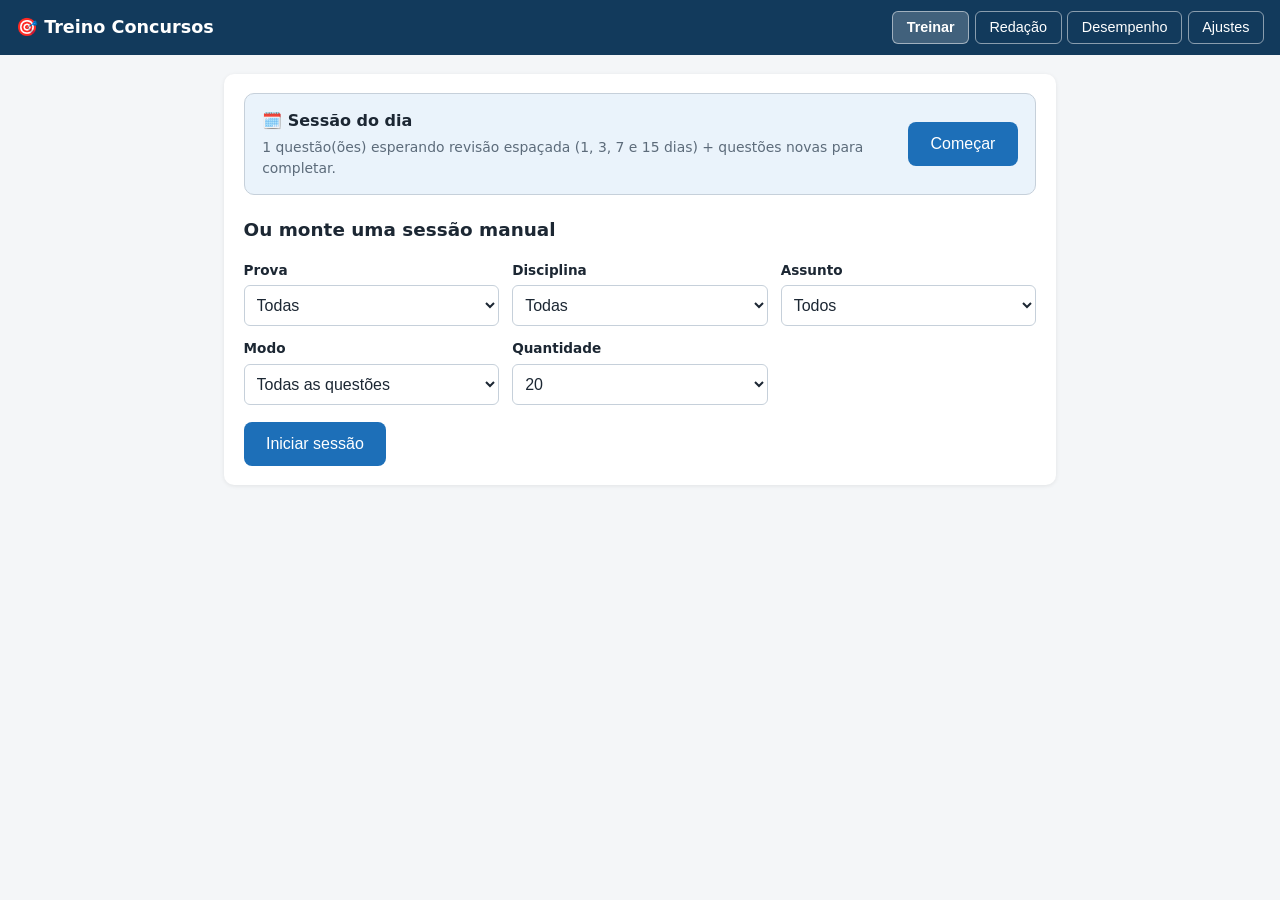
==== concurso-datalake/site/index.html @ 24bbb9ac "feat: add initial web app structure for Treino Concursos - Created index.html with main layout and n" ====
<!DOCTYPE html>
<html lang="pt-BR">
<head>
  <meta charset="utf-8">
  <meta name="viewport" content="width=device-width, initial-scale=1, viewport-fit=cover">
  <meta name="theme-color" content="#123a5c">
  <meta name="robots" content="noindex, nofollow">
  <title>Treino Concursos</title>
  <link rel="manifest" href="manifest.webmanifest">
  <link rel="apple-touch-icon" href="icone.png">
  <link rel="stylesheet" href="style.css">
</head>
<body>
  <header>
    <h1>🎯 Treino Concursos</h1>
    <nav>
      <button id="nav-treino" class="active">Treinar</button>
      <button id="nav-redacao">Redação</button>
      <button id="nav-stats">Desempenho</button>
      <button id="nav-ajustes">Ajustes</button>
    </nav>
  </header>

  <main>
    <!-- ===== carregando ===== -->
    <section id="tela-carregando">
      <p>Carregando o banco de questões…</p>
      <p class="dica">Na primeira vez leva alguns segundos. Depois fica salvo
        no celular e abre offline.</p>
    </section>

    <!-- ===== tela de filtros ===== -->
    <section id="tela-filtros" class="oculto">
      <div class="sessao-dia">
        <div>
          <strong>🗓️ Sessão do dia</strong>
          <p id="sd-info">Mistura automática: revisão espaçada das que você
            errou (1, 3, 7 e 15 dias) + questões novas.</p>
        </div>
        <button id="btn-sessao-dia" class="primario">Começar</button>
      </div>
      <h2>Ou monte uma sessão manual</h2>
      <div class="filtros">
        <label>Prova
          <select id="f-prova"><option value="">Todas</option></select>
        </label>
        <label>Disciplina
          <select id="f-disciplina"><option value="">Todas</option></select>
        </label>
        <label>Assunto
          <select id="f-assunto"><option value="">Todos</option></select>
        </label>
        <label>Modo
          <select id="f-modo">
            <option value="todas">Todas as questões</option>
            <option value="nao_respondidas">Só não respondidas</option>
            <option value="erradas">Só as que errei (última tentativa)</option>
          </select>
        </label>
        <label>Quantidade
          <select id="f-limit">
            <option>10</option><option selected>20</option>
            <option>50</option><option>100</option>
          </select>
        </label>
      </div>
      <button id="btn-iniciar" class="primario">Iniciar sessão</button>
      <p id="filtros-vazio" class="aviso oculto">Nenhuma questão encontrada com esses filtros.</p>
    </section>

    <!-- ===== tela de questão ===== -->
    <section id="tela-questao" class="oculto">
      <div id="q-progresso"></div>
      <div id="q-meta"></div>
      <p id="q-revisar" class="aviso oculto"></p>
      <details id="q-apoio" class="oculto">
        <summary>Texto de apoio</summary>
        <p id="q-apoio-texto"></p>
      </details>
      <div id="q-enunciado"></div>
      <div id="q-imagens"></div>
      <div id="q-alternativas"></div>
      <div id="q-feedback" class="oculto"></div>
      <div id="q-justificativa" class="oculto"></div>
      <div class="acoes">
        <button id="btn-proxima" class="primario oculto">Próxima →</button>
        <button id="btn-encerrar">Encerrar sessão</button>
      </div>
    </section>

    <!-- ===== fim de sessão ===== -->
    <section id="tela-fim" class="oculto">
      <h2>Sessão concluída</h2>
      <p id="fim-resumo"></p>
      <p id="fim-agenda" class="dica"></p>
      <button id="btn-nova" class="primario">Nova sessão</button>
    </section>

    <!-- ===== redação ===== -->
    <section id="tela-redacao" class="oculto">
      <div id="red-editor">
        <h2>Treino de redação — discursiva FCC</h2>
        <div class="filtros">
          <label>Tema
            <select id="red-tema"></select>
          </label>
        </div>
        <p id="red-comando" class="comando"></p>
        <div class="red-barra">
          <button id="red-timer-btn">▶ Cronômetro (60 min)</button>
          <span id="red-timer">60:00</span>
          <span id="red-contagem">0 palavras · ~0 linhas</span>
        </div>
        <textarea id="red-texto" rows="18"
          placeholder="Escreva aqui sua dissertação argumentativa (padrão FCC: 20 a 30 linhas)."></textarea>
        <div class="acoes">
          <button id="red-salvar" class="primario">Salvar redação</button>
        </div>
        <h3>Minhas redações</h3>
        <div class="rolagem">
          <table id="red-tabela">
            <thead>
              <tr><th>Data</th><th>Tema</th><th>Palavras</th><th>Nota</th></tr>
            </thead>
            <tbody></tbody>
          </table>
        </div>
        <p id="red-vazio" class="dica">Nenhuma redação salva ainda.</p>
      </div>
      <div id="red-view" class="oculto">
        <button id="red-voltar">← Voltar</button>
        <h3 id="red-view-tema"></h3>
        <pre id="red-view-texto"></pre>
        <div class="acoes">
          <button id="red-corrigir" class="primario">Corrigir com IA</button>
          <button id="red-apagar">Apagar</button>
        </div>
        <div id="red-view-correcao" class="oculto"></div>
      </div>
    </section>

    <!-- ===== desempenho ===== -->
    <section id="tela-stats" class="oculto">
      <h2>Desempenho</h2>
      <p id="stats-geral"></p>
      <p id="stats-revisao" class="dica"></p>
      <div class="rolagem">
        <table id="stats-tabela">
          <thead>
            <tr><th>Assunto</th><th>Tent.</th><th>Acertos</th><th>%</th></tr>
          </thead>
          <tbody></tbody>
        </table>
      </div>
    </section>

    <!-- ===== ajustes ===== -->
    <section id="tela-ajustes" class="oculto">
      <h2>Ajustes</h2>

      <h3>Backup do progresso</h3>
      <p class="dica">Seu histórico de respostas e as redações ficam salvos
        <strong>só neste aparelho</strong>. Se você limpar os dados do
        navegador, tudo se perde — exporte de vez em quando.</p>
      <p id="backup-resumo" class="dica"></p>
      <div class="acoes">
        <button id="btn-exportar" class="primario">Exportar backup</button>
        <button id="btn-importar">Importar backup</button>
        <input id="arquivo-importar" type="file" accept="application/json" class="oculto">
      </div>

      <h3>Correção de redação por IA</h3>
      <p class="dica">Opcional. Cole uma chave da API do Google Gemini
        (<a href="https://aistudio.google.com/apikey" target="_blank" rel="noopener">aistudio.google.com/apikey</a>).
        Ela fica guardada <strong>apenas neste celular</strong> e é usada
        direto do navegador para o Google — não passa por nenhum servidor deste
        site.</p>
      <label class="campo">Chave da API
        <input id="cfg-chave" type="password" placeholder="AIza..." autocomplete="off">
      </label>
      <div class="acoes">
        <button id="btn-salvar-chave" class="primario">Salvar chave</button>
        <button id="btn-limpar-chave">Remover</button>
      </div>
      <p id="cfg-status" class="dica"></p>

      <h3>Zerar histórico</h3>
      <p class="dica">Apaga todas as respostas e reinicia a repetição espaçada.
        As redações não são afetadas.</p>
      <div class="acoes">
        <button id="btn-zerar">Zerar respostas</button>
      </div>

      <h3>Sobre</h3>
      <p id="sobre-info" class="dica"></p>
    </section>
  </main>

  <script src="app.js"></script>
</body>
</html>
---- concurso-datalake/site/style.css ----
/* Treino Concursos — layout pensado primeiro para o celular. */

:root {
  --fundo: #f4f6f8;
  --papel: #fff;
  --texto: #1c2733;
  --suave: #5c6b7a;
  --borda: #d4dde5;
  --borda-forte: #c6d0da;
  --azul: #1d6fb8;
  --azul-escuro: #123a5c;
  --azul-claro: #eaf3fb;
  --cinza-btn: #eef2f5;
  --ok-fundo: #e2f5e5;
  --ok-borda: #2e9e44;
  --ok-texto: #1d7a31;
  --erro-fundo: #fbe4e4;
  --erro-borda: #cc3b3b;
  --erro-texto: #a32626;
  --aviso-fundo: #fff6df;
  --aviso-borda: #e6c765;
  --sombra: 0 1px 4px rgba(0, 0, 0, 0.08);
}

@media (prefers-color-scheme: dark) {
  :root {
    --fundo: #0f1720;
    --papel: #172230;
    --texto: #e6edf4;
    --suave: #9aabbd;
    --borda: #2c3c4e;
    --borda-forte: #3a4c60;
    --azul: #4a9be0;
    --azul-escuro: #0d2438;
    --azul-claro: #17304a;
    --cinza-btn: #22303f;
    --ok-fundo: #16351f;
    --ok-borda: #3f9c52;
    --ok-texto: #7fd694;
    --erro-fundo: #3a1d1d;
    --erro-borda: #c9524f;
    --erro-texto: #f0a3a1;
    --aviso-fundo: #3a3220;
    --aviso-borda: #8a7434;
    --sombra: 0 1px 4px rgba(0, 0, 0, 0.4);
  }
}

* { box-sizing: border-box; }

body {
  margin: 0;
  font-family: system-ui, -apple-system, "Segoe UI", sans-serif;
  background: var(--fundo);
  color: var(--texto);
  line-height: 1.55;
  -webkit-text-size-adjust: 100%;
}

header {
  background: var(--azul-escuro);
  color: #fff;
  padding: 0.7rem 1rem;
  padding-top: max(0.7rem, env(safe-area-inset-top));
  display: flex;
  align-items: center;
  justify-content: space-between;
  flex-wrap: wrap;
  gap: 0.5rem;
  position: sticky;
  top: 0;
  z-index: 10;
}
header h1 { font-size: 1.1rem; margin: 0; }
nav { display: flex; gap: 0.35rem; flex-wrap: wrap; }
nav button {
  background: transparent;
  border: 1px solid rgba(255, 255, 255, 0.5);
  color: #fff;
  padding: 0.45rem 0.85rem;
  border-radius: 6px;
  font-size: 0.9rem;
  cursor: pointer;
}
nav button.active { background: rgba(255, 255, 255, 0.2); font-weight: 600; }

main {
  max-width: 860px;
  margin: 1.2rem auto;
  padding: 0 0.9rem;
  padding-bottom: max(1.2rem, env(safe-area-inset-bottom));
}
section {
  background: var(--papel);
  border-radius: 10px;
  padding: 1.2rem;
  box-shadow: var(--sombra);
}
h2 { font-size: 1.15rem; margin-top: 0; }
h3 { font-size: 1rem; margin-bottom: 0.3rem; }
.oculto { display: none !important; }
.dica { font-size: 0.85rem; color: var(--suave); }
a { color: var(--azul); }

.filtros {
  display: grid;
  grid-template-columns: repeat(auto-fit, minmax(200px, 1fr));
  gap: 0.8rem;
  margin-bottom: 1.1rem;
}
label.campo, .filtros label {
  display: flex;
  flex-direction: column;
  font-size: 0.85rem;
  font-weight: 600;
  gap: 0.3rem;
}
.filtros select, label.campo input {
  padding: 0.6rem 0.5rem;
  border: 1px solid var(--borda-forte);
  border-radius: 6px;
  font-size: 1rem;             /* 16px evita o zoom automático no iOS */
  background: var(--papel);
  color: var(--texto);
  max-width: 100%;
}

button.primario {
  background: var(--azul);
  color: #fff;
  border: none;
  padding: 0.7rem 1.4rem;
  border-radius: 8px;
  font-size: 1rem;
  min-height: 44px;            /* alvo de toque confortável */
  cursor: pointer;
}
button.primario:hover { filter: brightness(1.08); }
.acoes {
  margin-top: 1.1rem;
  display: flex;
  gap: 0.7rem;
  flex-wrap: wrap;
}
.acoes button:not(.primario), #red-voltar, .red-barra button {
  background: var(--cinza-btn);
  border: 1px solid var(--borda-forte);
  color: var(--texto);
  border-radius: 8px;
  padding: 0.7rem 1.1rem;
  min-height: 44px;
  font-size: 0.95rem;
  cursor: pointer;
}

#q-progresso { font-size: 0.85rem; color: var(--suave); margin-bottom: 0.3rem; }
#q-meta {
  font-size: 0.85rem;
  color: var(--azul);
  font-weight: 600;
  margin-bottom: 0.8rem;
}
#q-enunciado { white-space: pre-wrap; margin-bottom: 1.1rem; overflow-wrap: break-word; }
#q-imagens img {
  display: block;
  max-width: 100%;
  height: auto;
  border: 1px solid var(--borda);
  border-radius: 8px;
  margin-bottom: 0.8rem;
  background: #fff;            /* recorte do PDF é preto no branco */
}
#q-apoio { margin-bottom: 1rem; font-size: 0.92rem; }
#q-apoio summary { cursor: pointer; font-weight: 600; padding: 0.4rem 0; }
#q-apoio-texto { white-space: pre-wrap; overflow-wrap: break-word; }

.alternativa {
  display: block;
  width: 100%;
  text-align: left;
  background: var(--fundo);
  border: 1px solid var(--borda);
  color: var(--texto);
  border-radius: 8px;
  padding: 0.8rem 0.9rem;
  margin-bottom: 0.55rem;
  min-height: 44px;
  cursor: pointer;
  font-size: 0.98rem;
  line-height: 1.5;
  overflow-wrap: break-word;
}
.alternativa:hover:not(:disabled) { border-color: var(--azul); }
.alternativa:disabled { cursor: default; opacity: 0.9; }
.alternativa.certa { background: var(--ok-fundo); border-color: var(--ok-borda); }
.alternativa.errada { background: var(--erro-fundo); border-color: var(--erro-borda); }
.alternativa .letra { font-weight: 700; margin-right: 0.5rem; }
/* alternativa que só existe no recorte do PDF: o botão é a própria letra */
.alternativa.so-letra {
  display: inline-block;
  width: auto;
  min-width: 4.2rem;
  text-align: center;
  margin-right: 0.5rem;
}
.alternativa.so-letra .letra { margin-right: 0; }

#q-feedback {
  margin-top: 0.8rem;
  font-weight: 700;
  padding: 0.7rem 1rem;
  border-radius: 8px;
}
#q-feedback.ok { background: var(--ok-fundo); color: var(--ok-texto); }
#q-feedback.erro { background: var(--erro-fundo); color: var(--erro-texto); }

#q-justificativa, #red-view-correcao {
  margin-top: 0.6rem;
  padding: 0.85rem 1rem;
  background: var(--azul-claro);
  border-left: 4px solid var(--azul);
  border-radius: 6px;
  font-size: 0.93rem;
  white-space: pre-wrap;
  overflow-wrap: break-word;
}

.aviso {
  background: var(--aviso-fundo);
  border: 1px solid var(--aviso-borda);
  padding: 0.6rem 0.9rem;
  border-radius: 8px;
  font-size: 0.9rem;
}

/* sessão do dia */
.sessao-dia {
  display: flex;
  align-items: center;
  justify-content: space-between;
  gap: 1rem;
  background: var(--azul-claro);
  border: 1px solid var(--borda-forte);
  border-radius: 10px;
  padding: 0.9rem 1.1rem;
  margin-bottom: 1.3rem;
}
.sessao-dia p { margin: 0.2rem 0 0; font-size: 0.87rem; color: var(--suave); }
.sessao-dia button { flex-shrink: 0; }

/* redação */
.comando {
  background: var(--fundo);
  border: 1px solid var(--borda);
  border-radius: 8px;
  padding: 0.8rem 1rem;
  font-size: 0.93rem;
}
.red-barra {
  display: flex;
  align-items: center;
  gap: 0.8rem;
  margin: 0.8rem 0 0.5rem;
  flex-wrap: wrap;
}
#red-timer { font-weight: 700; font-variant-numeric: tabular-nums; font-size: 1.05rem; }
#red-contagem { color: var(--suave); font-size: 0.87rem; margin-left: auto; }
#red-texto {
  width: 100%;
  border: 1px solid var(--borda-forte);
  border-radius: 8px;
  padding: 0.8rem;
  font-size: 1rem;
  font-family: Georgia, "Times New Roman", serif;
  line-height: 1.7;
  resize: vertical;
  background: var(--papel);
  color: var(--texto);
}
#red-view-texto {
  white-space: pre-wrap;
  overflow-wrap: break-word;
  font-family: Georgia, serif;
  background: var(--fundo);
  border: 1px solid var(--borda);
  border-radius: 8px;
  padding: 1rem;
  font-size: 0.95rem;
}
#red-voltar { margin-bottom: 0.8rem; }

/* tabelas: rolam sozinhas em vez de estourar a largura da tela */
.rolagem { overflow-x: auto; -webkit-overflow-scrolling: touch; }
table { width: 100%; border-collapse: collapse; margin-top: 0.6rem; }
th, td {
  padding: 0.55rem 0.6rem;
  border-bottom: 1px solid var(--borda);
  text-align: left;
  font-size: 0.9rem;
}
.red-linha { cursor: pointer; }
.red-linha:hover { background: var(--azul-claro); }
#stats-tabela td:nth-child(n+2), #stats-tabela th:nth-child(n+2),
#red-tabela td:nth-child(n+3), #red-tabela th:nth-child(n+3) { text-align: right; }
.pct-baixa { color: var(--erro-texto); font-weight: 700; }
.pct-media { color: #a8761a; font-weight: 700; }
.pct-alta { color: var(--ok-texto); font-weight: 700; }

@media (prefers-color-scheme: dark) {
  .pct-media { color: #d8ab52; }
}

/* ---------- telas estreitas ---------- */
@media (max-width: 640px) {
  header { padding: 0.6rem 0.8rem; }
  header h1 { font-size: 1rem; width: 100%; }
  nav { width: 100%; }
  nav button { flex: 1; padding: 0.5rem 0.4rem; font-size: 0.85rem; }
  main { margin: 0.8rem auto; padding: 0 0.6rem; }
  section { padding: 0.9rem; border-radius: 8px; }
  .filtros { grid-template-columns: 1fr; gap: 0.7rem; }
  .sessao-dia { flex-direction: column; align-items: stretch; text-align: left; }
  .sessao-dia button { width: 100%; }
  .acoes { flex-direction: column; }
  .acoes button { width: 100%; }
  button.primario { width: 100%; }
  #btn-iniciar { width: 100%; }
  #red-contagem { margin-left: 0; width: 100%; }
  .alternativa { font-size: 0.95rem; padding: 0.75rem 0.8rem; }
  th, td { font-size: 0.85rem; padding: 0.45rem 0.4rem; }
}
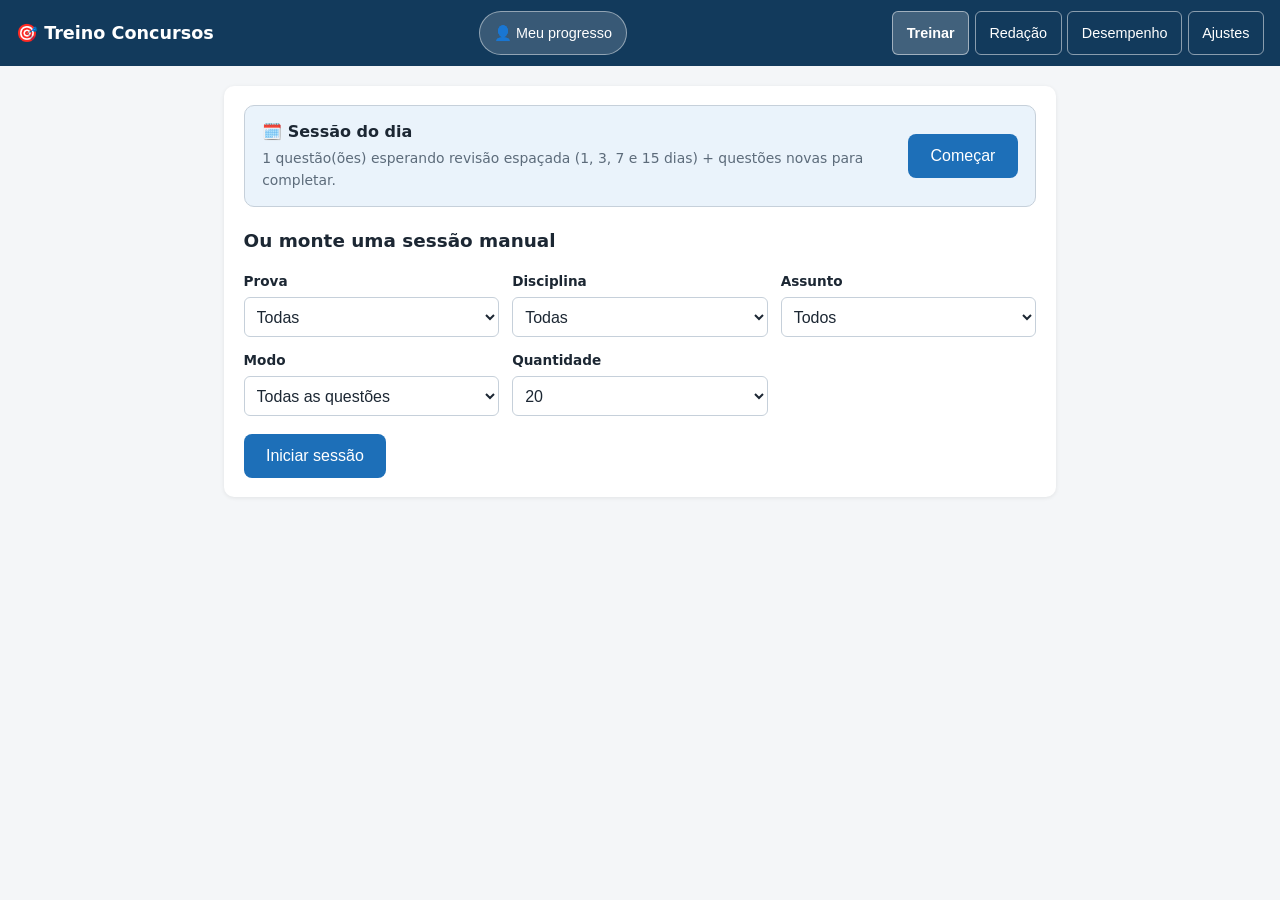
==== commit acf7eaad: "Adiciona a prova do INSS 2022 (certo/errado) e perfis por usuario no site Extrator ganha o estilo `c" ====
--- a/concurso-datalake/site/index.html
+++ b/concurso-datalake/site/index.html
@@ -13,6 +13,7 @@
 <body>
   <header>
     <h1>🎯 Treino Concursos</h1>
+    <button id="perfil-chip" title="Trocar de perfil">👤</button>
     <nav>
       <button id="nav-treino" class="active">Treinar</button>
       <button id="nav-redacao">Redação</button>
@@ -154,9 +155,37 @@
       </div>
     </section>
 
+    <!-- ===== perfis ===== -->
+    <section id="tela-perfis" class="oculto">
+      <h2>Quem está estudando?</h2>
+      <p class="dica">Cada perfil tem o próprio histórico de respostas, a
+        própria repetição espaçada e as próprias redações. Tudo fica
+        <strong>neste aparelho</strong>: o progresso não acompanha você em
+        outro celular ou no PC.</p>
+
+      <div id="perfis-lista"></div>
+
+      <h3>Criar um perfil</h3>
+      <label class="campo">Nome
+        <input id="perfil-novo-nome" type="text" maxlength="40"
+               placeholder="Ex.: Maria" autocomplete="off">
+      </label>
+      <div class="acoes">
+        <button id="perfil-criar" class="primario">Criar perfil</button>
+        <button id="perfil-voltar">Voltar</button>
+      </div>
+    </section>
+
     <!-- ===== ajustes ===== -->
     <section id="tela-ajustes" class="oculto">
       <h2>Ajustes</h2>
+
+      <h3>Perfil</h3>
+      <p class="dica">O site tem uma senha só, compartilhada. Os perfis
+        separam o progresso de cada pessoa dentro deste aparelho.</p>
+      <div class="acoes">
+        <button id="btn-perfis" class="primario">Trocar ou criar perfil</button>
+      </div>
 
       <h3>Backup do progresso</h3>
       <p class="dica">Seu histórico de respostas e as redações ficam salvos
--- a/concurso-datalake/site/style.css
+++ b/concurso-datalake/site/style.css
@@ -80,9 +80,58 @@
   padding: 0.45rem 0.85rem;
   border-radius: 6px;
   font-size: 0.9rem;
+  min-height: 44px;            /* alvo de toque: dedo em ônibus balançando */
   cursor: pointer;
 }
 nav button.active { background: rgba(255, 255, 255, 0.2); font-weight: 600; }
+
+/* quem está estudando agora: fica sempre visível no cabeçalho, porque num
+   aparelho compartilhado responder no perfil errado é o erro fácil de cometer */
+#perfil-chip {
+  background: rgba(255, 255, 255, 0.16);
+  border: 1px solid rgba(255, 255, 255, 0.45);
+  color: #fff;
+  border-radius: 999px;
+  padding: 0.4rem 0.9rem;
+  font-size: 0.9rem;
+  min-height: 44px;
+  max-width: 45vw;
+  overflow: hidden;
+  text-overflow: ellipsis;
+  white-space: nowrap;
+  cursor: pointer;
+}
+#perfil-chip:hover { background: rgba(255, 255, 255, 0.28); }
+
+.perfil {
+  display: flex;
+  align-items: center;
+  justify-content: space-between;
+  flex-wrap: wrap;
+  gap: 0.7rem;
+  border: 1px solid var(--borda-forte);
+  border-radius: 8px;
+  padding: 0.7rem 0.9rem;
+  margin-bottom: 0.6rem;
+}
+.perfil.atual { border-color: var(--azul); background: var(--azul-claro); }
+.perfil-info { display: flex; flex-direction: column; gap: 0.15rem; }
+.perfil-acoes { display: flex; gap: 0.5rem; flex-wrap: wrap; }
+.perfil-acoes button {
+  background: var(--cinza-btn);
+  border: 1px solid var(--borda-forte);
+  color: var(--texto);
+  border-radius: 8px;
+  padding: 0.55rem 0.9rem;
+  min-height: 44px;
+  font-size: 0.9rem;
+  cursor: pointer;
+}
+.perfil-acoes button.primario {
+  background: var(--azul);
+  color: #fff;
+  border: none;
+}
 
 main {
   max-width: 860px;
@@ -95,6 +144,7 @@
   border-radius: 10px;
   padding: 1.2rem;
   box-shadow: var(--sombra);
+  overflow-wrap: break-word;   /* rede de segurança: nada vaza a caixa */
 }
 h2 { font-size: 1.15rem; margin-top: 0; }
 h3 { font-size: 1rem; margin-bottom: 0.3rem; }
@@ -114,6 +164,9 @@
   font-size: 0.85rem;
   font-weight: 600;
   gap: 0.3rem;
+  /* sem isto o item de grid não encolhe abaixo do conteúdo (min-width: auto)
+     e um nome de prova longo estoura a largura da tela no celular */
+  min-width: 0;
 }
 .filtros select, label.campo input {
   padding: 0.6rem 0.5rem;
@@ -122,7 +175,10 @@
   font-size: 1rem;             /* 16px evita o zoom automático no iOS */
   background: var(--papel);
   color: var(--texto);
+  width: 100%;
+  min-width: 0;
   max-width: 100%;
+  text-overflow: ellipsis;
 }
 
 button.primario {
@@ -159,6 +215,7 @@
   color: var(--azul);
   font-weight: 600;
   margin-bottom: 0.8rem;
+  overflow-wrap: break-word;   /* assunto longo quebra em vez de vazar */
 }
 #q-enunciado { white-space: pre-wrap; margin-bottom: 1.1rem; overflow-wrap: break-word; }
 #q-imagens img {
@@ -315,7 +372,7 @@
   header { padding: 0.6rem 0.8rem; }
   header h1 { font-size: 1rem; width: 100%; }
   nav { width: 100%; }
-  nav button { flex: 1; padding: 0.5rem 0.4rem; font-size: 0.85rem; }
+  nav button { flex: 1; padding: 0.5rem 0.3rem; font-size: 0.82rem; min-height: 44px; }
   main { margin: 0.8rem auto; padding: 0 0.6rem; }
   section { padding: 0.9rem; border-radius: 8px; }
   .filtros { grid-template-columns: 1fr; gap: 0.7rem; }
